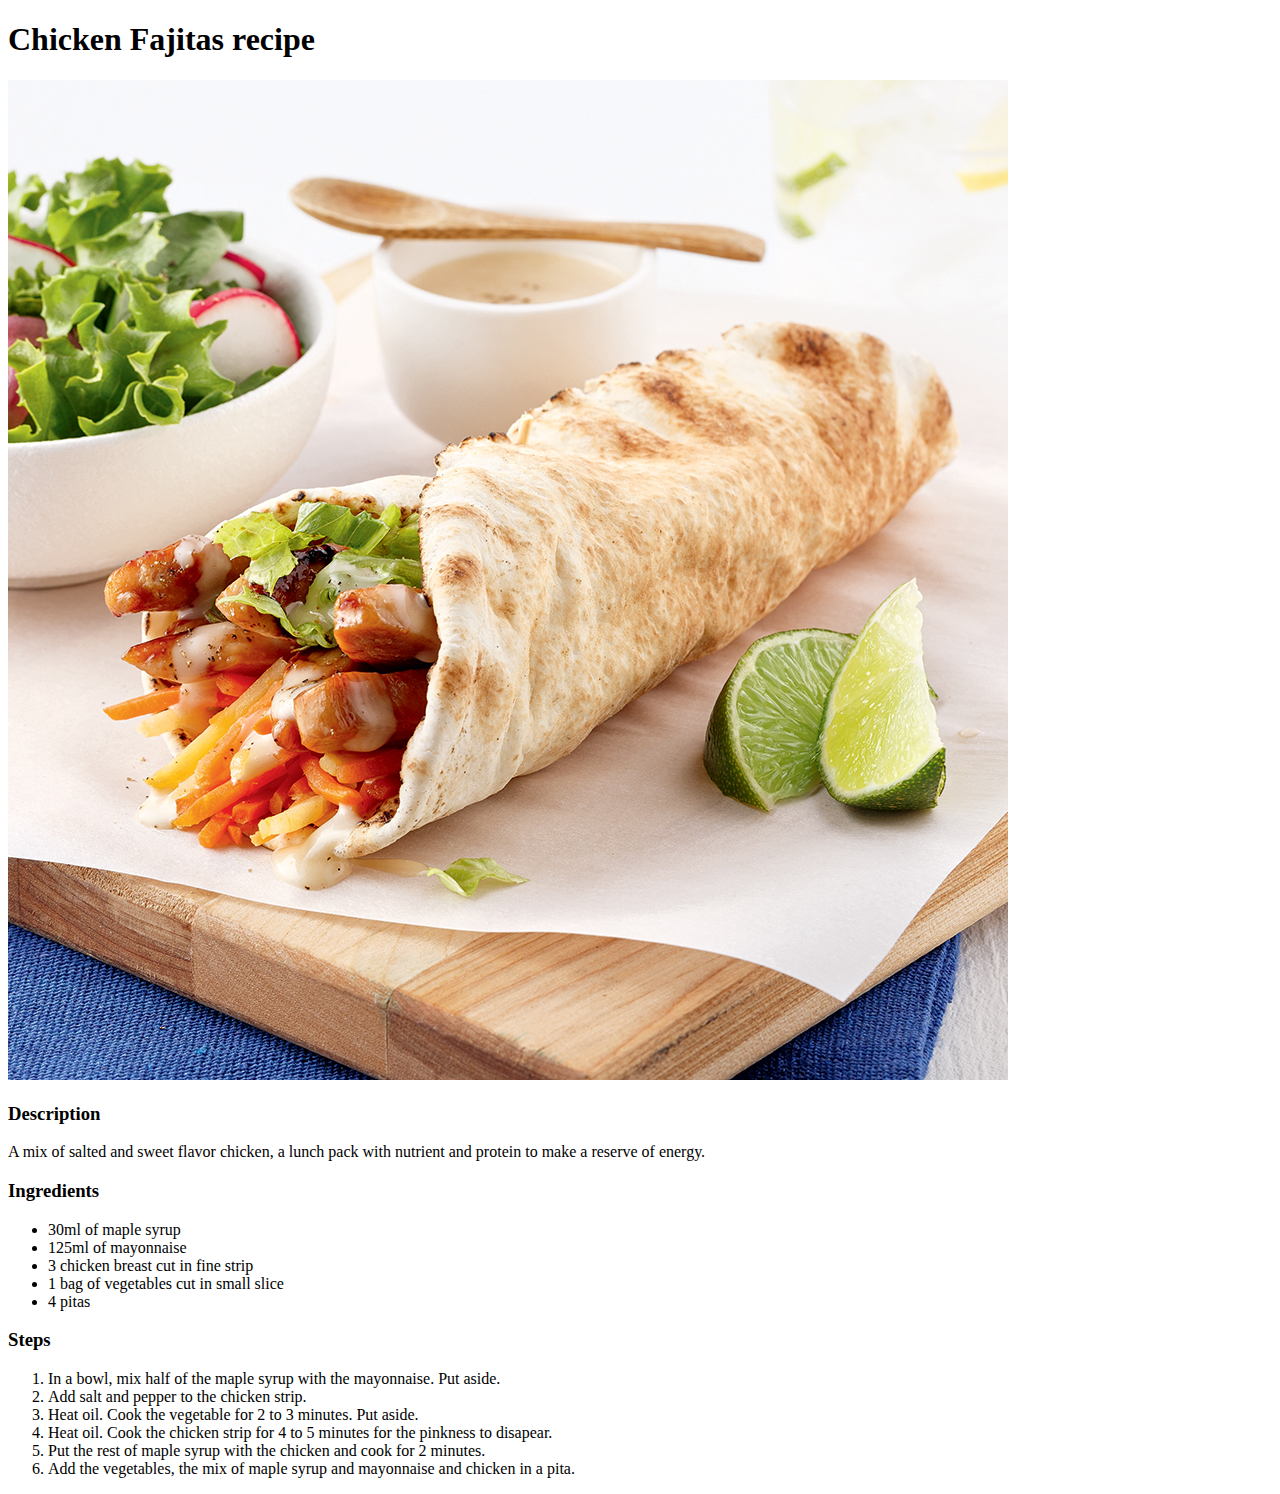
==== recipes/chickenfajitas.html @ 144156c7 "Finalize the base of website" ====
<!DOCTYPE html>
<html lang="en">
<head>
    <meta charset="UTF-8">
    <meta http-equiv="X-UA-Compatible" content="IE=edge">
    <meta name="viewport" content="width=device-width, initial-scale=1.0">
    <title>Chicken Fajitas recipe</title>
</head>
<body>
    <h1>Chicken Fajitas recipe</h1>
        <img src="image/chickenfajitas.jpg" alt="Picture of a chickem fajitas">
    <h3>Description</h3>
        <p>A mix of salted and sweet flavor chicken, a lunch pack with nutrient and protein to make a reserve of energy.</p>
    <h3>Ingredients</h3>
        <ul>
            <li>30ml of maple syrup</li>
            <li>125ml of mayonnaise</li>
            <li>3 chicken breast cut in fine strip</li>
            <li>1 bag of vegetables cut in small slice</li>
            <li>4 pitas</li>
        </ul>
    <h3>Steps</h3>
        <ol>
            <li>In a bowl, mix half of the maple syrup with the mayonnaise. Put aside.</li>
            <li>Add salt and pepper to the chicken strip.</li>
            <li>Heat oil. Cook the vegetable for 2 to 3 minutes. Put aside.</li>
            <li>Heat oil. Cook the chicken strip for 4 to 5 minutes for the pinkness to disapear.</li>
            <li>Put the rest of maple syrup with the chicken and cook for 2 minutes.</li>
            <li>Add the vegetables, the mix of maple syrup and mayonnaise and chicken in a pita.</li>
        </ol>
</body>
</html>
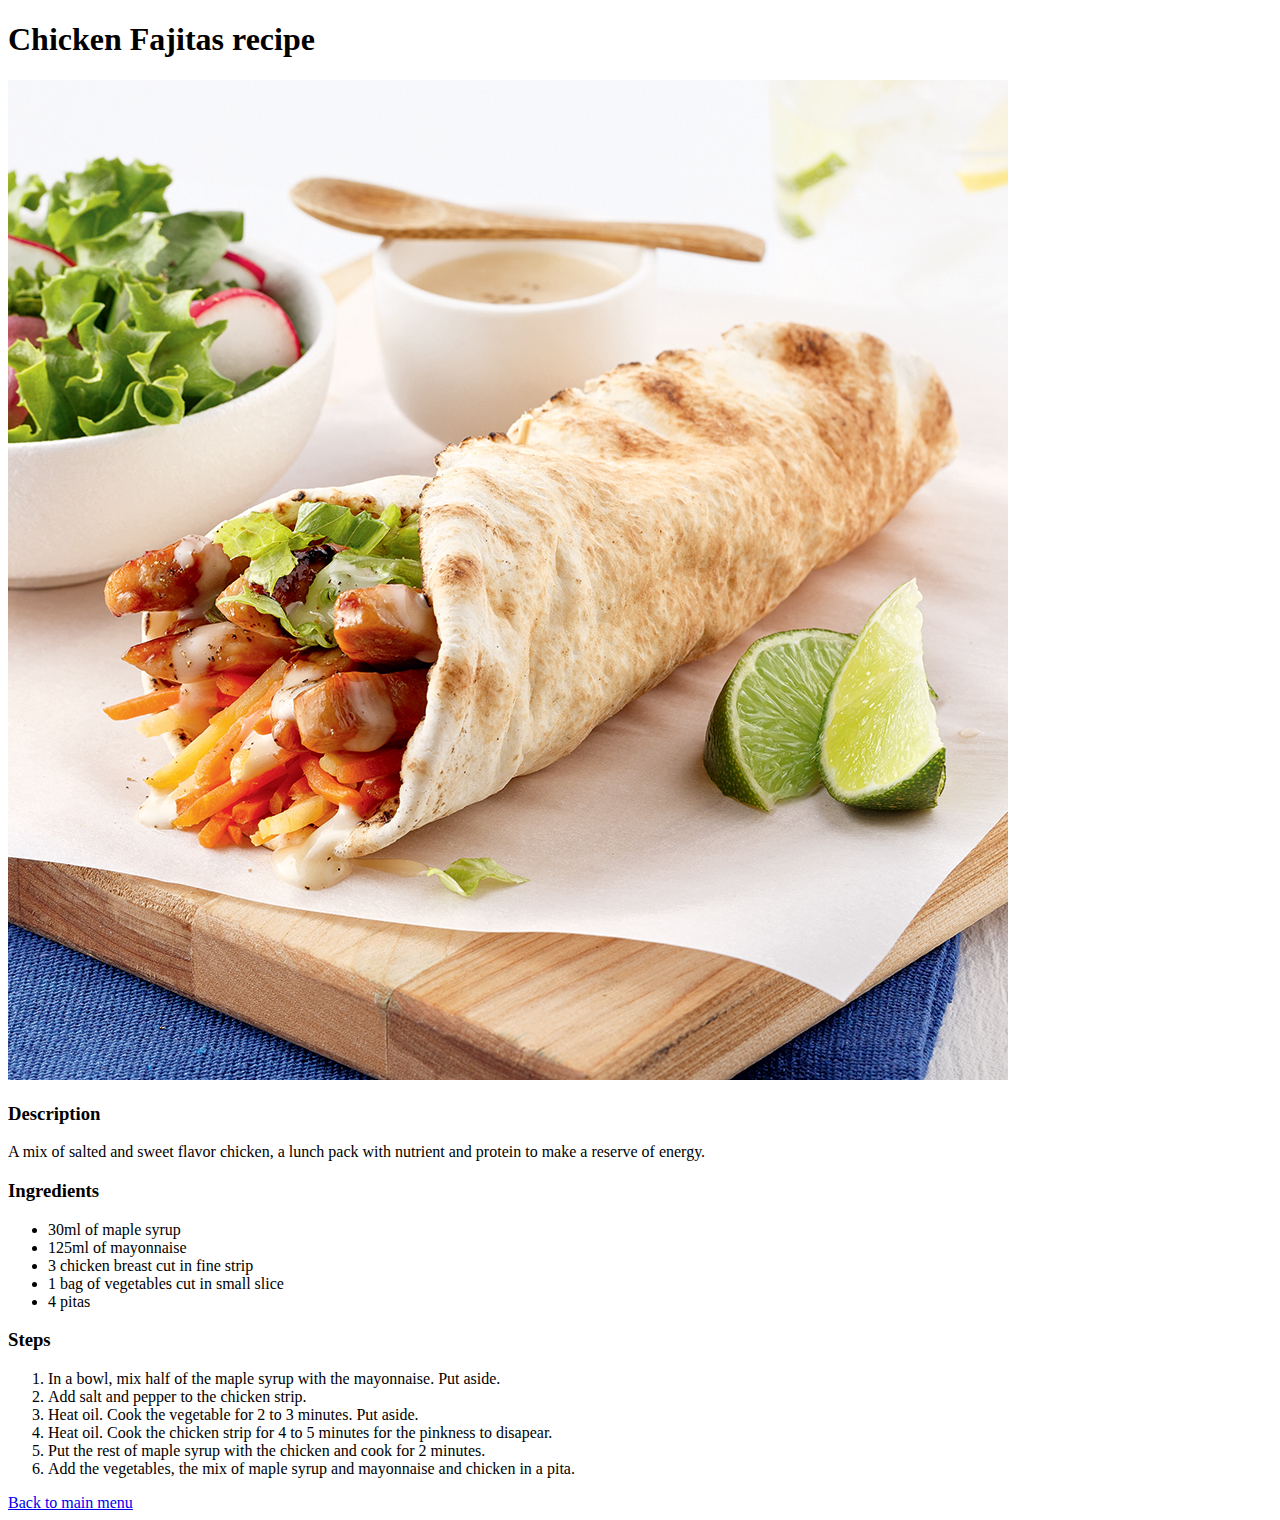
==== commit 646140ab: "Add Back to main function" ====
--- a/recipes/chickenfajitas.html
+++ b/recipes/chickenfajitas.html
@@ -28,5 +28,6 @@
             <li>Put the rest of maple syrup with the chicken and cook for 2 minutes.</li>
             <li>Add the vegetables, the mix of maple syrup and mayonnaise and chicken in a pita.</li>
         </ol>
+    <a href="../index.html">Back to main menu</a>
 </body>
 </html>
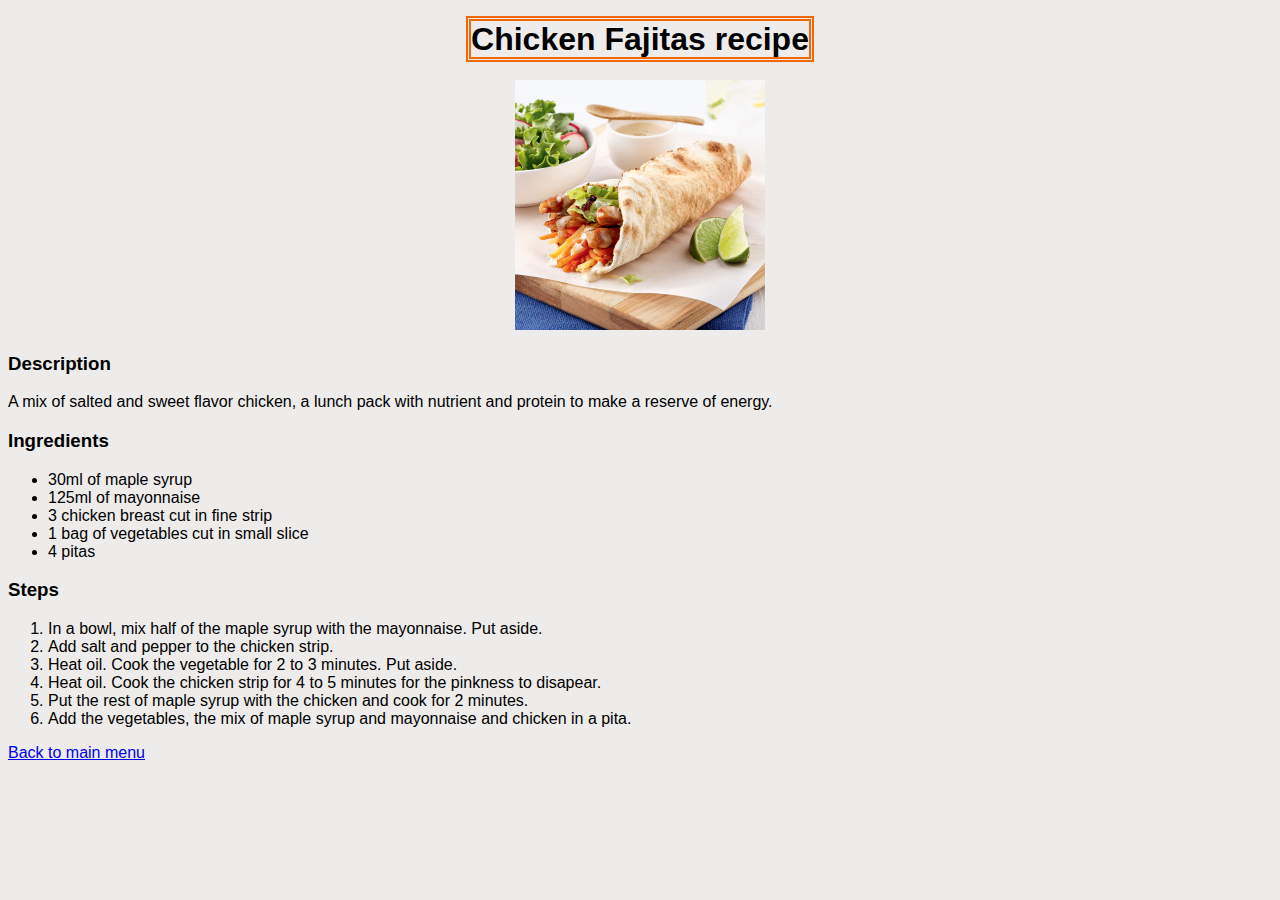
==== commit d78a7540: "Add basic CSS to HTML page" ====
--- a/recipes/chickenfajitas.html
+++ b/recipes/chickenfajitas.html
@@ -4,11 +4,14 @@
     <meta charset="UTF-8">
     <meta http-equiv="X-UA-Compatible" content="IE=edge">
     <meta name="viewport" content="width=device-width, initial-scale=1.0">
+    <link rel="stylesheet" href="../style.css">
     <title>Chicken Fajitas recipe</title>
 </head>
 <body>
-    <h1>Chicken Fajitas recipe</h1>
-        <img src="image/chickenfajitas.jpg" alt="Picture of a chickem fajitas">
+    <h1 class="title"><span class="border">Chicken Fajitas recipe</span></h1>
+        <div class="center">
+            <img class="picture" src="image/chickenfajitas.jpg" alt="Picture of a chickem fajitas">
+        </div>
     <h3>Description</h3>
         <p>A mix of salted and sweet flavor chicken, a lunch pack with nutrient and protein to make a reserve of energy.</p>
     <h3>Ingredients</h3>
--- a/style.css
+++ b/style.css
@@ -0,0 +1,26 @@
+html {
+    background-color: rgba(201, 196, 191, 0.314);
+}
+
+* {
+    font-family: Arial, Helvetica, sans-serif;
+}
+
+h1 {
+    text-align: center;
+}
+
+.border {
+    border-style: double;
+    border-color: rgb(241, 104, 6);
+    border-width: 5px;
+}
+
+.picture {
+    height: 250px;
+    width: auto;
+}
+
+.center {
+    text-align: center;
+}